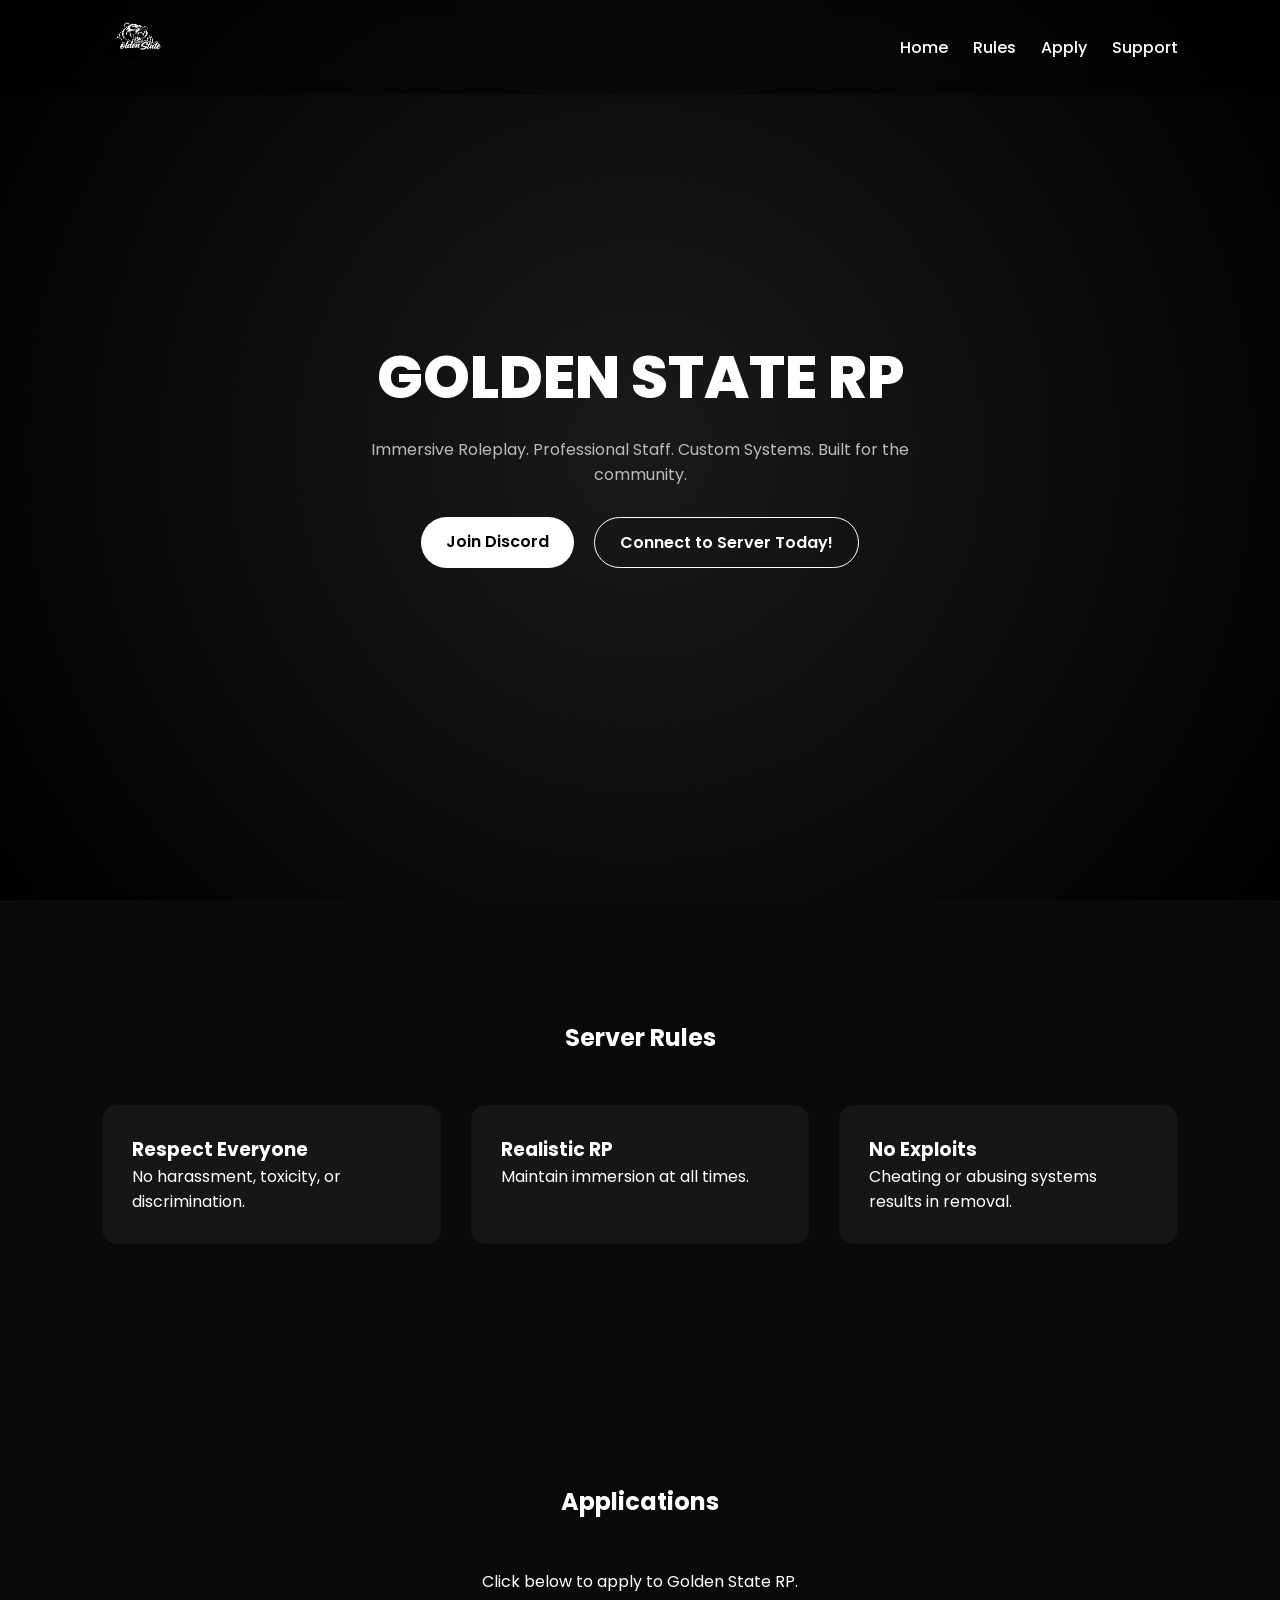
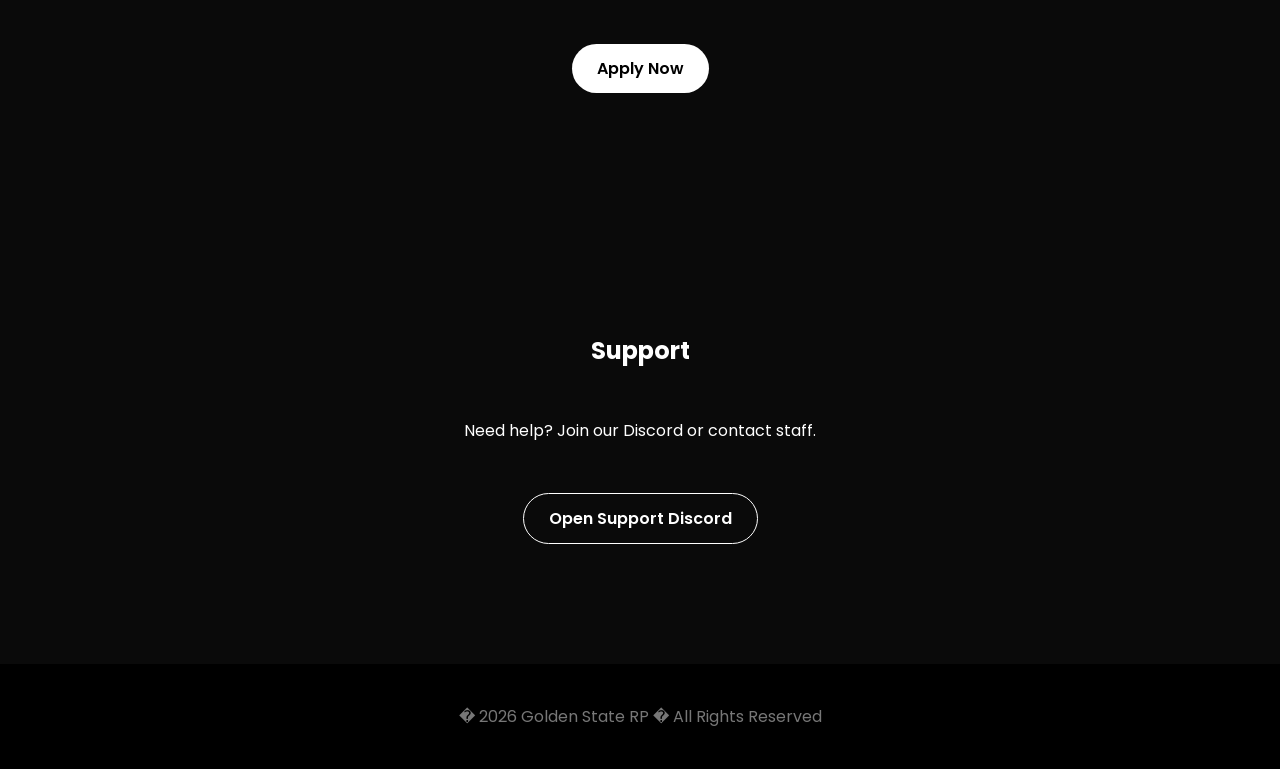
==== index.html @ a8dd855a "W W" ====
<!DOCTYPE html>
<html lang="en">
<head>
<meta charset="UTF-8" />
<meta name="viewport" content="width=device-width, initial-scale=1.0" />
<title>Golden State RP</title>

<link href="https://fonts.googleapis.com/css2?family=Poppins:wght@300;400;600;800&display=swap" rel="stylesheet">

<style>
*{
    margin:0;
    padding:0;
    box-sizing:border-box;
    font-family:'Poppins',sans-serif;
    scroll-behavior:smooth;
}

body{
    background:#0a0a0a;
    color:white;
    overflow-x:hidden;
}

/* NAVBAR */
nav{
    position:fixed;
    width:100%;
    padding:15px 8%;
    display:flex;
    justify-content:space-between;
    align-items:center;
    background:rgba(0,0,0,0.4);
    backdrop-filter:blur(10px);
    transition:0.3s;
    z-index:1000;
}

nav.scrolled{
    background:black;
}

nav img{
    height:65px; /* BIGGER LOGO */
}

nav ul{
    list-style:none;
    display:flex;
    gap:25px;
}

nav ul li{
    cursor:pointer;
    font-weight:500;
    transition:0.3s;
}

nav ul li:hover{
    color:#aaa;
}

/* HERO */
.hero{
    height:100vh;
    display:flex;
    flex-direction:column;
    justify-content:center;
    align-items:center;
    text-align:center;
    padding:0 20px;
    background:radial-gradient(circle at center, #1a1a1a, #000);
}

.hero h1{
    font-size:60px;
    font-weight:800;
}

.hero p{
    margin-top:15px;
    color:#bbb;
    max-width:600px;
}

/* BUTTONS */
.buttons{
    margin-top:30px;
    display:flex;
    gap:20px;
    flex-wrap:wrap;
    justify-content:center;
}

.btn{
    padding:12px 25px;
    border-radius:30px;
    border:none;
    cursor:pointer;
    font-weight:600;
    transition:0.3s;
    text-decoration:none;
    display:inline-block;
}

.btn-primary{
    background:white;
    color:black;
}

.btn-primary:hover{
    transform:scale(1.05);
}

.btn-outline{
    background:transparent;
    border:1px solid white;
    color:white;
}

.btn-outline:hover{
    background:white;
    color:black;
}

/* SECTIONS */
section{
    padding:120px 8%;
}

.cards{
    display:grid;
    grid-template-columns:repeat(auto-fit,minmax(250px,1fr));
    gap:30px;
}

.card{
    background:rgba(255,255,255,0.05);
    padding:30px;
    border-radius:15px;
    backdrop-filter:blur(10px);
}

/* FOOTER */
footer{
    text-align:center;
    padding:40px;
    background:black;
    color:#777;
}
</style>
</head>

<body>

<nav id="navbar">
    <img src="logo.png" alt="GSRP Logo">
    <ul>
        <li onclick="scrollToSection('home')">Home</li>
        <li onclick="scrollToSection('about')">Rules</li>
        <li onclick="scrollToSection('apply')">Apply</li>
        <li onclick="scrollToSection('support')">Support</li>
    </ul>
</nav>

<!-- HERO -->
<div class="hero" id="home">
    <h1>GOLDEN STATE RP</h1>
    <p>Immersive Roleplay. Professional Staff. Custom Systems. Built for the community.</p>

    <div class="buttons">
        <!-- DISCORD LINK -->
        <a href="YOUR_DISCORD_INVITE_LINK_HERE" target="_blank" class="btn btn-primary">Join Discord</a>

        <!-- CFX RECONNECT -->
        <a href="cfx.re/join/amjadk" class="btn btn-outline">Connect to Server Today!</a>
    </div>
</div>

<!-- RULES SECTION -->
<section id="about">
    <h2 style="text-align:center; margin-bottom:50px;">Server Rules</h2>
    <div class="cards">
        <div class="card">
            <h3>Respect Everyone</h3>
            <p>No harassment, toxicity, or discrimination.</p>
        </div>
        <div class="card">
            <h3>Realistic RP</h3>
            <p>Maintain immersion at all times.</p>
        </div>
        <div class="card">
            <h3>No Exploits</h3>
            <p>Cheating or abusing systems results in removal.</p>
        </div>
    </div>
</section>

<!-- APPLY SECTION -->
<section id="apply">
    <h2 style="text-align:center; margin-bottom:50px;">Applications</h2>
    <div style="text-align:center;">
        <p>Click below to apply to Golden State RP.</p>
        <br><br>
        <a href="#" class="btn btn-primary">Apply Now</a>
    </div>
</section>

<!-- SUPPORT SECTION -->
<section id="support">
    <h2 style="text-align:center; margin-bottom:50px;">Support</h2>
    <div style="text-align:center;">
        <p>Need help? Join our Discord or contact staff.</p>
        <br><br>
        <a href="https://discord.gg/BgAZy6nE" target="_blank" class="btn btn-outline">Open Support Discord</a>
    </div>
</section>

<footer>
    � 2026 Golden State RP � All Rights Reserved
</footer>

<script>
function scrollToSection(id){
    document.getElementById(id).scrollIntoView({behavior:'smooth'});
}

window.addEventListener("scroll", function(){
    document.getElementById("navbar").classList.toggle("scrolled", window.scrollY > 50);
});
</script>

</body>
</html>
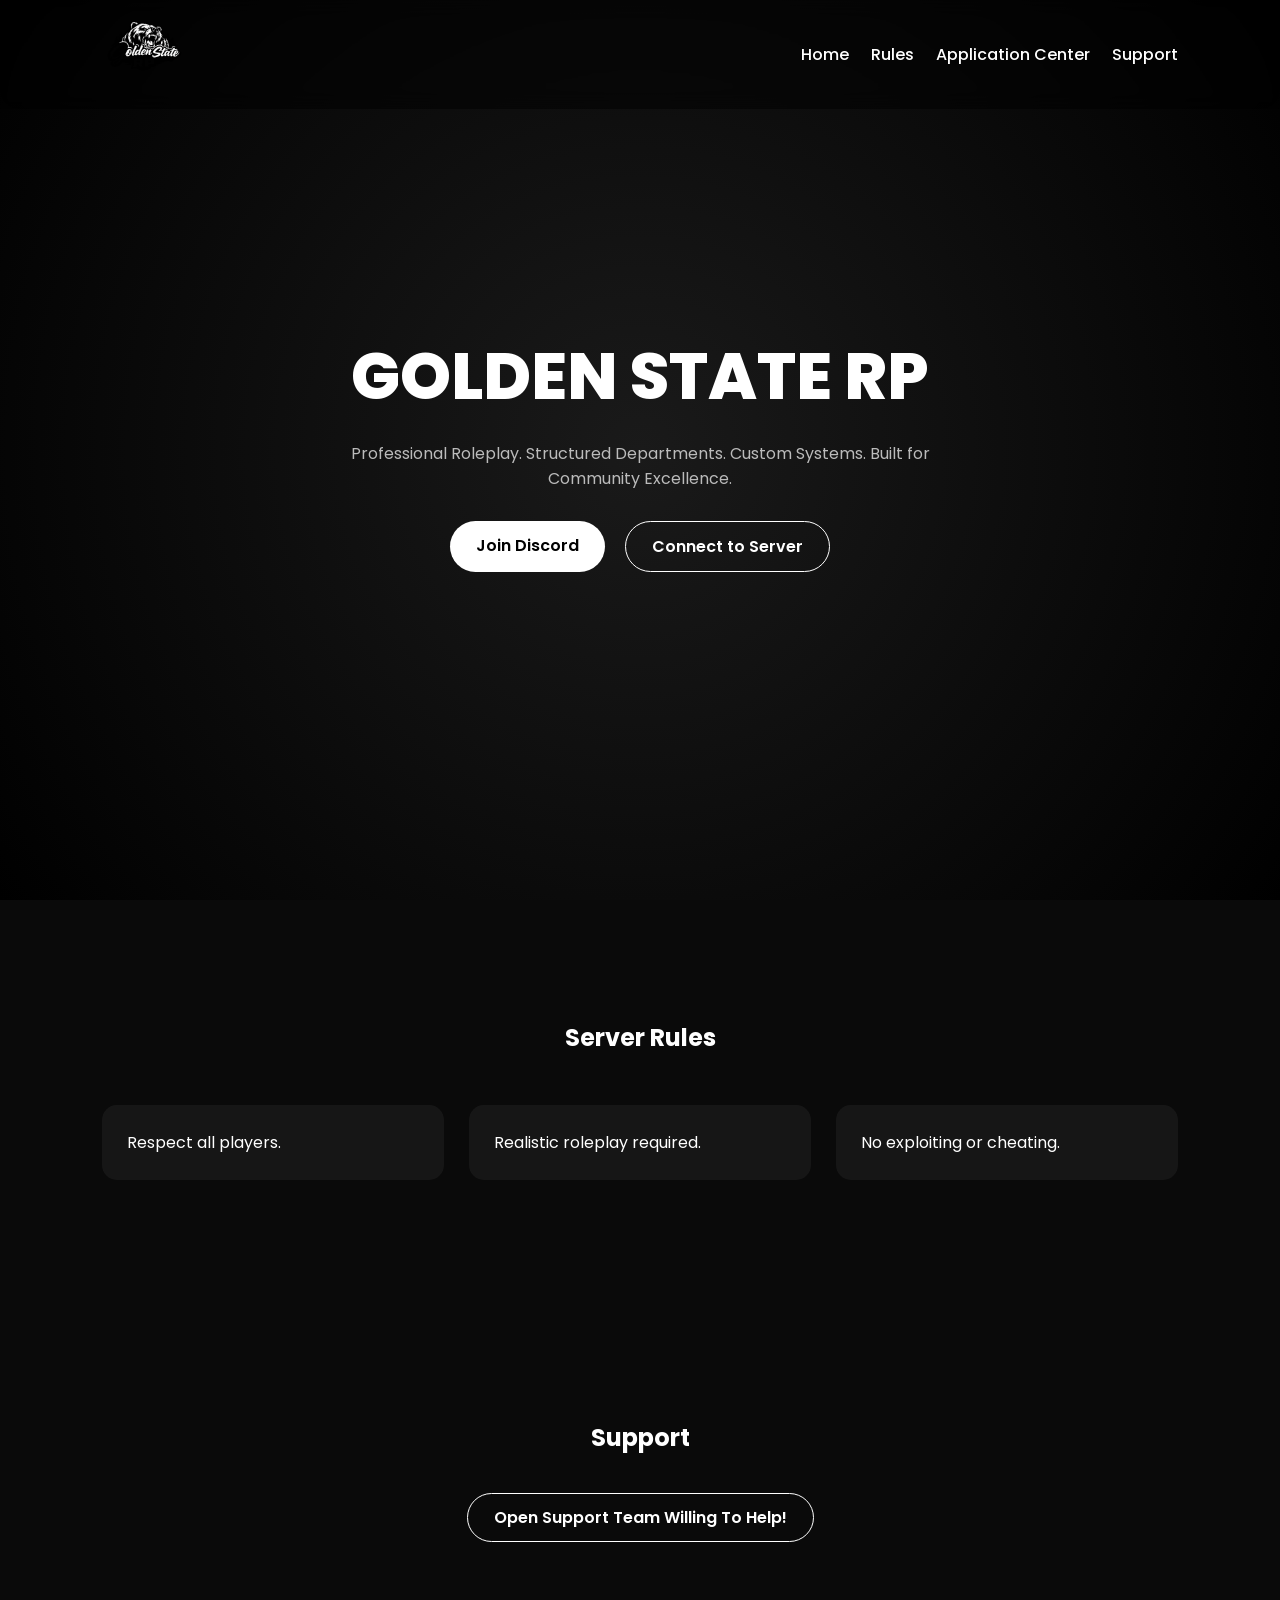
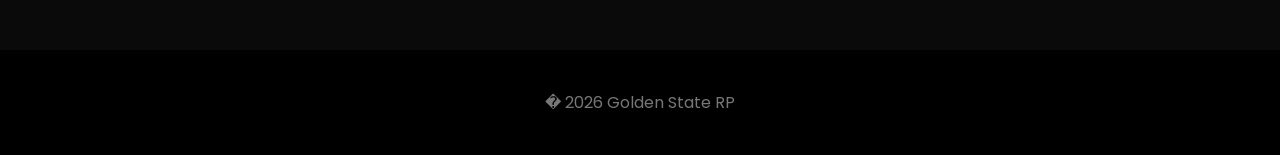
==== commit 8fc1d822: "new new" ====
--- a/index.html
+++ b/index.html
@@ -19,41 +19,38 @@
 body{
     background:#0a0a0a;
     color:white;
-    overflow-x:hidden;
-}
-
-/* NAVBAR */
+}
+
+/* NAV */
 nav{
     position:fixed;
     width:100%;
-    padding:15px 8%;
+    padding:12px 8%;
     display:flex;
     justify-content:space-between;
     align-items:center;
-    background:rgba(0,0,0,0.4);
+    background:rgba(0,0,0,0.5);
     backdrop-filter:blur(10px);
-    transition:0.3s;
     z-index:1000;
 }
 
-nav.scrolled{
-    background:black;
-}
+nav.scrolled{ background:black; }
 
 nav img{
-    height:65px; /* BIGGER LOGO */
+    height:85px; /* BIGGER LOGO */
 }
 
 nav ul{
     list-style:none;
     display:flex;
-    gap:25px;
+    gap:22px;
+    align-items:center;
 }
 
 nav ul li{
     cursor:pointer;
+    transition:0.3s;
     font-weight:500;
-    transition:0.3s;
 }
 
 nav ul li:hover{
@@ -73,14 +70,14 @@
 }
 
 .hero h1{
-    font-size:60px;
+    font-size:65px;
     font-weight:800;
 }
 
 .hero p{
     margin-top:15px;
     color:#bbb;
-    max-width:600px;
+    max-width:650px;
 }
 
 /* BUTTONS */
@@ -93,14 +90,13 @@
 }
 
 .btn{
-    padding:12px 25px;
+    padding:12px 26px;
     border-radius:30px;
     border:none;
     cursor:pointer;
     font-weight:600;
+    text-decoration:none;
     transition:0.3s;
-    text-decoration:none;
-    display:inline-block;
 }
 
 .btn-primary{
@@ -109,13 +105,13 @@
 }
 
 .btn-primary:hover{
-    transform:scale(1.05);
+    transform:scale(1.07);
 }
 
 .btn-outline{
-    background:transparent;
     border:1px solid white;
     color:white;
+    background:transparent;
 }
 
 .btn-outline:hover{
@@ -131,14 +127,13 @@
 .cards{
     display:grid;
     grid-template-columns:repeat(auto-fit,minmax(250px,1fr));
-    gap:30px;
+    gap:25px;
 }
 
 .card{
     background:rgba(255,255,255,0.05);
-    padding:30px;
+    padding:25px;
     border-radius:15px;
-    backdrop-filter:blur(10px);
 }
 
 /* FOOTER */
@@ -153,12 +148,13 @@
 
 <body>
 
-<nav id="navbar">
+<nav>
     <img src="logo.png" alt="GSRP Logo">
+
     <ul>
         <li onclick="scrollToSection('home')">Home</li>
         <li onclick="scrollToSection('about')">Rules</li>
-        <li onclick="scrollToSection('apply')">Apply</li>
+        <li onclick="openApplications()">Application Center</li>
         <li onclick="scrollToSection('support')">Support</li>
     </ul>
 </nav>
@@ -166,58 +162,43 @@
 <!-- HERO -->
 <div class="hero" id="home">
     <h1>GOLDEN STATE RP</h1>
-    <p>Immersive Roleplay. Professional Staff. Custom Systems. Built for the community.</p>
+    <p>Professional Roleplay. Structured Departments. Custom Systems. Built for Community Excellence.</p>
 
     <div class="buttons">
-        <!-- DISCORD LINK -->
-        <a href="YOUR_DISCORD_INVITE_LINK_HERE" target="_blank" class="btn btn-primary">Join Discord</a>
-
-        <!-- CFX RECONNECT -->
-        <a href="cfx.re/join/amjadk" class="btn btn-outline">Connect to Server Today!</a>
+        <!-- WORKING DISCORD BUTTON -->
+        <a href="https://discord.gg/6V2xbWDs" target="_blank" class="btn btn-primary">
+            Join Discord
+        </a>
+
+        <!-- CFX LINK -->
+        <a href="https://cfx.re/join/amjadk" target="_blank" class="btn btn-outline">
+            Connect to Server
+        </a>
     </div>
 </div>
 
-<!-- RULES SECTION -->
+<!-- RULES -->
 <section id="about">
     <h2 style="text-align:center; margin-bottom:50px;">Server Rules</h2>
     <div class="cards">
-        <div class="card">
-            <h3>Respect Everyone</h3>
-            <p>No harassment, toxicity, or discrimination.</p>
-        </div>
-        <div class="card">
-            <h3>Realistic RP</h3>
-            <p>Maintain immersion at all times.</p>
-        </div>
-        <div class="card">
-            <h3>No Exploits</h3>
-            <p>Cheating or abusing systems results in removal.</p>
-        </div>
+        <div class="card">Respect all players.</div>
+        <div class="card">Realistic roleplay required.</div>
+        <div class="card">No exploiting or cheating.</div>
     </div>
 </section>
 
-<!-- APPLY SECTION -->
-<section id="apply">
-    <h2 style="text-align:center; margin-bottom:50px;">Applications</h2>
-    <div style="text-align:center;">
-        <p>Click below to apply to Golden State RP.</p>
-        <br><br>
-        <a href="#" class="btn btn-primary">Apply Now</a>
-    </div>
-</section>
-
-<!-- SUPPORT SECTION -->
+<!-- SUPPORT -->
 <section id="support">
     <h2 style="text-align:center; margin-bottom:50px;">Support</h2>
     <div style="text-align:center;">
-        <p>Need help? Join our Discord or contact staff.</p>
-        <br><br>
-        <a href="https://discord.gg/BgAZy6nE" target="_blank" class="btn btn-outline">Open Support Discord</a>
+        <a href="https://discord.gg/6V2xbWDs" target="_blank" class="btn btn-outline">
+            Open Support Team Willing To Help!
+        </a>
     </div>
 </section>
 
 <footer>
-    � 2026 Golden State RP � All Rights Reserved
+    � 2026 Golden State RP
 </footer>
 
 <script>
@@ -225,8 +206,12 @@
     document.getElementById(id).scrollIntoView({behavior:'smooth'});
 }
 
+function openApplications(){
+    window.open("applications.html", "_blank");
+}
+
 window.addEventListener("scroll", function(){
-    document.getElementById("navbar").classList.toggle("scrolled", window.scrollY > 50);
+    document.querySelector("nav").classList.toggle("scrolled", window.scrollY > 50);
 });
 </script>
 
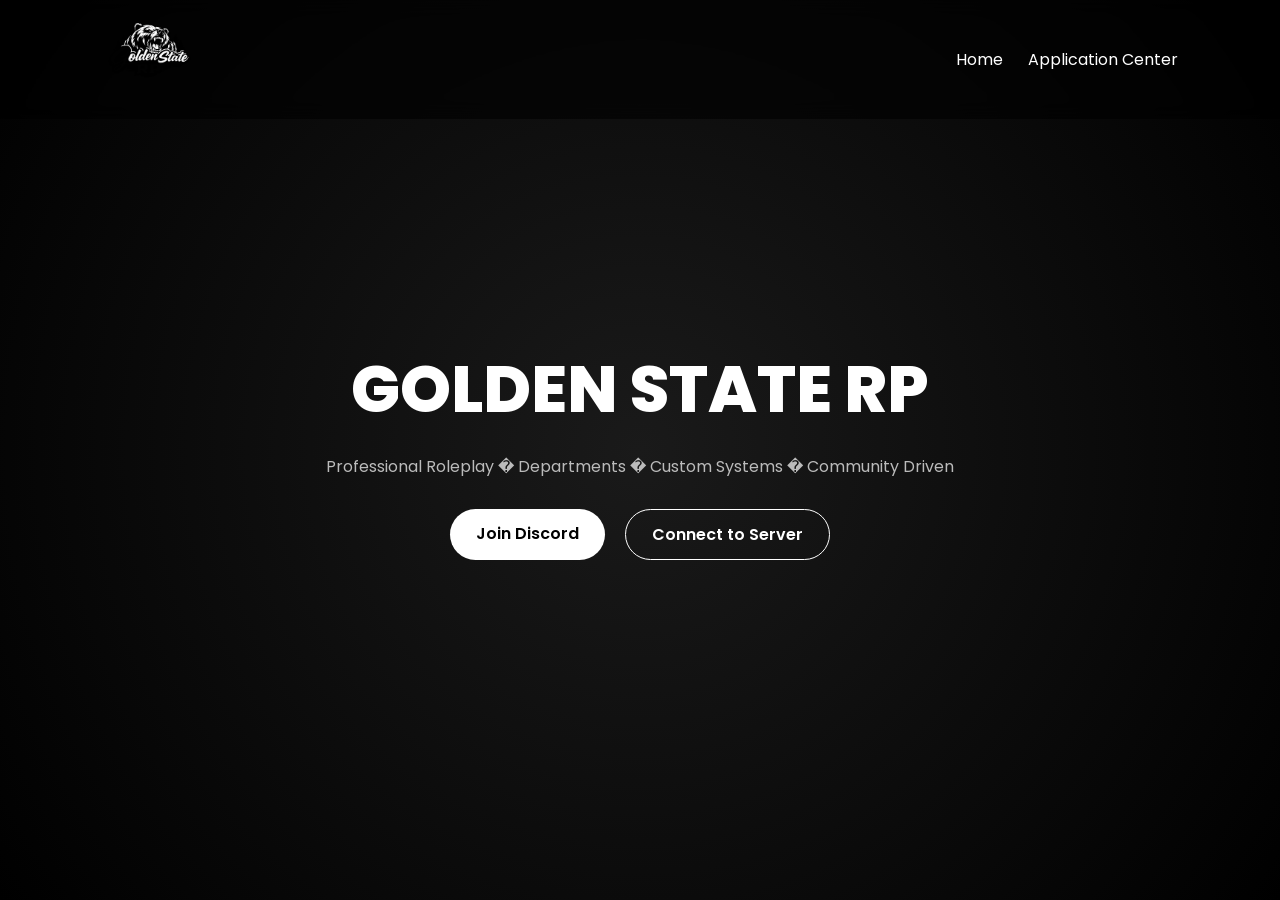
==== commit 3842f6d4: "s s" ====
--- a/index.html
+++ b/index.html
@@ -29,28 +29,24 @@
     display:flex;
     justify-content:space-between;
     align-items:center;
-    background:rgba(0,0,0,0.5);
+    background:rgba(0,0,0,0.6);
     backdrop-filter:blur(10px);
     z-index:1000;
 }
 
-nav.scrolled{ background:black; }
-
 nav img{
-    height:85px; /* BIGGER LOGO */
+    height:95px; /* BIGGER LOGO */
 }
 
 nav ul{
     list-style:none;
     display:flex;
-    gap:22px;
-    align-items:center;
+    gap:25px;
 }
 
 nav ul li{
     cursor:pointer;
     transition:0.3s;
-    font-weight:500;
 }
 
 nav ul li:hover{
@@ -66,7 +62,7 @@
     align-items:center;
     text-align:center;
     padding:0 20px;
-    background:radial-gradient(circle at center, #1a1a1a, #000);
+    background:radial-gradient(circle at center,#1a1a1a,#000);
 }
 
 .hero h1{
@@ -92,10 +88,8 @@
 .btn{
     padding:12px 26px;
     border-radius:30px;
-    border:none;
-    cursor:pointer;
+    text-decoration:none;
     font-weight:600;
-    text-decoration:none;
     transition:0.3s;
 }
 
@@ -111,37 +105,11 @@
 .btn-outline{
     border:1px solid white;
     color:white;
-    background:transparent;
 }
 
 .btn-outline:hover{
     background:white;
     color:black;
-}
-
-/* SECTIONS */
-section{
-    padding:120px 8%;
-}
-
-.cards{
-    display:grid;
-    grid-template-columns:repeat(auto-fit,minmax(250px,1fr));
-    gap:25px;
-}
-
-.card{
-    background:rgba(255,255,255,0.05);
-    padding:25px;
-    border-radius:15px;
-}
-
-/* FOOTER */
-footer{
-    text-align:center;
-    padding:40px;
-    background:black;
-    color:#777;
 }
 </style>
 </head>
@@ -149,71 +117,29 @@
 <body>
 
 <nav>
-    <img src="logo.png" alt="GSRP Logo">
-
+    <img src="logo.png" alt="Logo">
     <ul>
-        <li onclick="scrollToSection('home')">Home</li>
-        <li onclick="scrollToSection('about')">Rules</li>
-        <li onclick="openApplications()">Application Center</li>
-        <li onclick="scrollToSection('support')">Support</li>
+        <li onclick="location.href='index.html'">Home</li>
+        <li onclick="location.href='applications.html'">Application Center</li>
     </ul>
 </nav>
 
-<!-- HERO -->
-<div class="hero" id="home">
+<div class="hero">
     <h1>GOLDEN STATE RP</h1>
-    <p>Professional Roleplay. Structured Departments. Custom Systems. Built for Community Excellence.</p>
+    <p>Professional Roleplay � Departments � Custom Systems � Community Driven</p>
 
     <div class="buttons">
-        <!-- WORKING DISCORD BUTTON -->
-        <a href="https://discord.gg/6V2xbWDs" target="_blank" class="btn btn-primary">
+        <!-- DISCORD LINK -->
+        <a href="YOUR_DISCORD_INVITE_LINK" target="_blank" class="btn btn-primary">
             Join Discord
         </a>
 
         <!-- CFX LINK -->
-        <a href="https://cfx.re/join/amjadk" target="_blank" class="btn btn-outline">
+        <a href="https://cfx.re/join/YOUR_CODE" target="_blank" class="btn btn-outline">
             Connect to Server
         </a>
     </div>
 </div>
 
-<!-- RULES -->
-<section id="about">
-    <h2 style="text-align:center; margin-bottom:50px;">Server Rules</h2>
-    <div class="cards">
-        <div class="card">Respect all players.</div>
-        <div class="card">Realistic roleplay required.</div>
-        <div class="card">No exploiting or cheating.</div>
-    </div>
-</section>
-
-<!-- SUPPORT -->
-<section id="support">
-    <h2 style="text-align:center; margin-bottom:50px;">Support</h2>
-    <div style="text-align:center;">
-        <a href="https://discord.gg/6V2xbWDs" target="_blank" class="btn btn-outline">
-            Open Support Team Willing To Help!
-        </a>
-    </div>
-</section>
-
-<footer>
-    � 2026 Golden State RP
-</footer>
-
-<script>
-function scrollToSection(id){
-    document.getElementById(id).scrollIntoView({behavior:'smooth'});
-}
-
-function openApplications(){
-    window.open("applications.html", "_blank");
-}
-
-window.addEventListener("scroll", function(){
-    document.querySelector("nav").classList.toggle("scrolled", window.scrollY > 50);
-});
-</script>
-
 </body>
 </html>
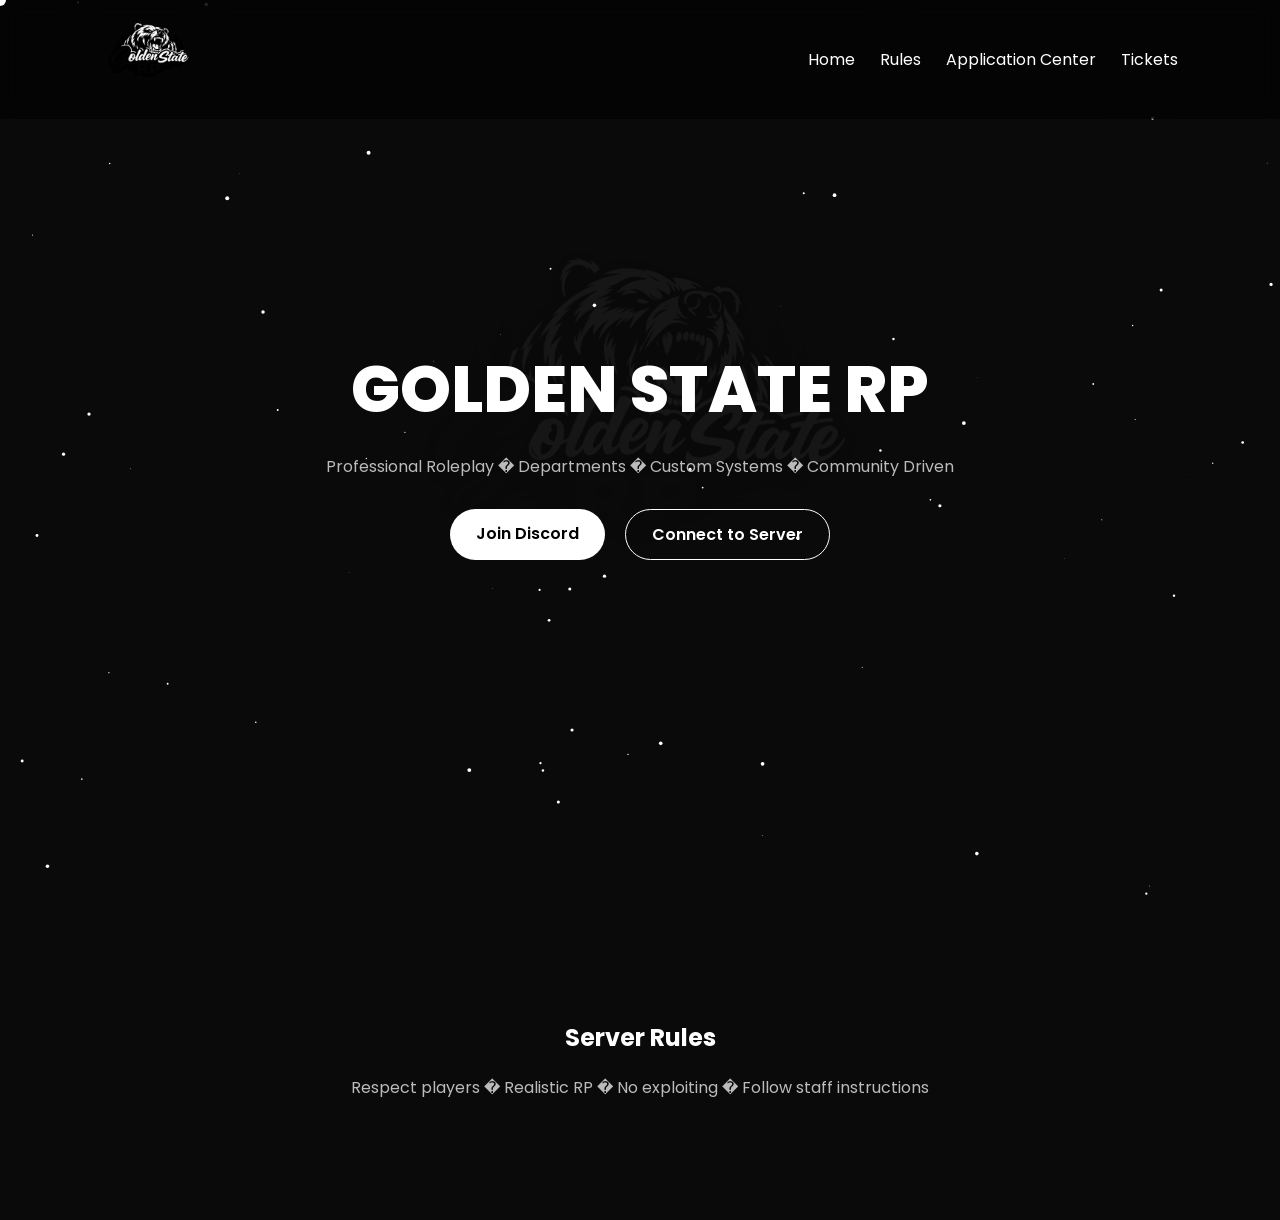
==== commit d5f3c7f1: "s s" ====
--- a/index.html
+++ b/index.html
@@ -19,9 +19,11 @@
 body{
     background:#0a0a0a;
     color:white;
-}
-
-/* NAV */
+    overflow-x:hidden;
+    cursor:none;
+}
+
+/* NAVBAR */
 nav{
     position:fixed;
     width:100%;
@@ -35,7 +37,7 @@
 }
 
 nav img{
-    height:95px; /* BIGGER LOGO */
+    height:95px;
 }
 
 nav ul{
@@ -62,7 +64,6 @@
     align-items:center;
     text-align:center;
     padding:0 20px;
-    background:radial-gradient(circle at center,#1a1a1a,#000);
 }
 
 .hero h1{
@@ -76,7 +77,6 @@
     max-width:650px;
 }
 
-/* BUTTONS */
 .buttons{
     margin-top:30px;
     display:flex;
@@ -111,35 +111,161 @@
     background:white;
     color:black;
 }
+
+/* SECTIONS */
+section{
+    padding:120px 8%;
+}
+
+.center{
+    text-align:center;
+}
+
+/* FLOATING LOGO */
+#bg-logo{
+    position:fixed;
+    top:50%;
+    left:50%;
+    transform:translate(-50%,-50%);
+    width:500px;
+    opacity:0.05;
+    z-index:-1;
+    animation:floatLogo 8s ease-in-out infinite;
+}
+
+@keyframes floatLogo{
+    0%{transform:translate(-50%,-50%) translateY(0);}
+    50%{transform:translate(-50%,-50%) translateY(-20px);}
+    100%{transform:translate(-50%,-50%) translateY(0);}
+}
+
+/* PARTICLES */
+canvas{
+    position:fixed;
+    top:0;
+    left:0;
+    z-index:-2;
+}
+
+/* CUSTOM CURSOR */
+#cursor{
+    position:fixed;
+    width:12px;
+    height:12px;
+    background:white;
+    border-radius:50%;
+    pointer-events:none;
+    transform:translate(-50%,-50%);
+    z-index:9999;
+}
 </style>
 </head>
 
 <body>
 
+<!-- Background Elements -->
+<img src="logo.png" id="bg-logo">
+<div id="cursor"></div>
+<canvas id="particles"></canvas>
+
+<!-- NAV -->
 <nav>
-    <img src="logo.png" alt="Logo">
+    <img src="logo.png">
     <ul>
-        <li onclick="location.href='index.html'">Home</li>
+        <li onclick="scrollToSection('home')">Home</li>
+        <li onclick="scrollToSection('rules')">Rules</li>
         <li onclick="location.href='applications.html'">Application Center</li>
+        <li onclick="location.href='tickets.html'">Tickets</li>
     </ul>
 </nav>
 
-<div class="hero">
+<!-- HERO -->
+<div class="hero" id="home">
     <h1>GOLDEN STATE RP</h1>
     <p>Professional Roleplay � Departments � Custom Systems � Community Driven</p>
 
     <div class="buttons">
-        <!-- DISCORD LINK -->
-        <a href="YOUR_DISCORD_INVITE_LINK" target="_blank" class="btn btn-primary">
-            Join Discord
-        </a>
-
-        <!-- CFX LINK -->
-        <a href="https://cfx.re/join/YOUR_CODE" target="_blank" class="btn btn-outline">
-            Connect to Server
-        </a>
+        <a href="YOUR_DISCORD_INVITE" target="_blank" class="btn btn-primary">Join Discord</a>
+        <a href="https://cfx.re/join/YOUR_CODE" target="_blank" class="btn btn-outline">Connect to Server</a>
     </div>
 </div>
 
+<!-- RULES -->
+<section id="rules" class="center">
+    <h2>Server Rules</h2>
+    <p style="color:#bbb;margin-top:20px;">
+        Respect players � Realistic RP � No exploiting � Follow staff instructions
+    </p>
+</section>
+
+<script>
+
+/* CUSTOM CURSOR */
+const cursor = document.getElementById("cursor");
+document.addEventListener("mousemove", e=>{
+    cursor.style.left = e.clientX+"px";
+    cursor.style.top = e.clientY+"px";
+});
+
+/* PARTICLES */
+const canvas = document.getElementById("particles");
+const ctx = canvas.getContext("2d");
+
+canvas.width = window.innerWidth;
+canvas.height = window.innerHeight;
+
+let particles = [];
+
+class Particle{
+    constructor(){
+        this.x = Math.random()*canvas.width;
+        this.y = Math.random()*canvas.height;
+        this.size = Math.random()*2;
+        this.speedX = (Math.random()-0.5)*0.5;
+        this.speedY = (Math.random()-0.5)*0.5;
+    }
+    update(){
+        this.x+=this.speedX;
+        this.y+=this.speedY;
+        if(this.x<0||this.x>canvas.width) this.speedX*=-1;
+        if(this.y<0||this.y>canvas.height) this.speedY*=-1;
+    }
+    draw(){
+        ctx.fillStyle="white";
+        ctx.beginPath();
+        ctx.arc(this.x,this.y,this.size,0,Math.PI*2);
+        ctx.fill();
+    }
+}
+
+function init(){
+    for(let i=0;i<80;i++){
+        particles.push(new Particle());
+    }
+}
+
+function animate(){
+    ctx.clearRect(0,0,canvas.width,canvas.height);
+    particles.forEach(p=>{
+        p.update();
+        p.draw();
+    });
+    requestAnimationFrame(animate);
+}
+
+init();
+animate();
+
+window.addEventListener("resize",()=>{
+    canvas.width=window.innerWidth;
+    canvas.height=window.innerHeight;
+});
+
+/* SMOOTH SCROLL */
+function scrollToSection(id){
+    document.getElementById(id).scrollIntoView({behavior:"smooth"});
+}
+</script>
+
 </body>
 </html>
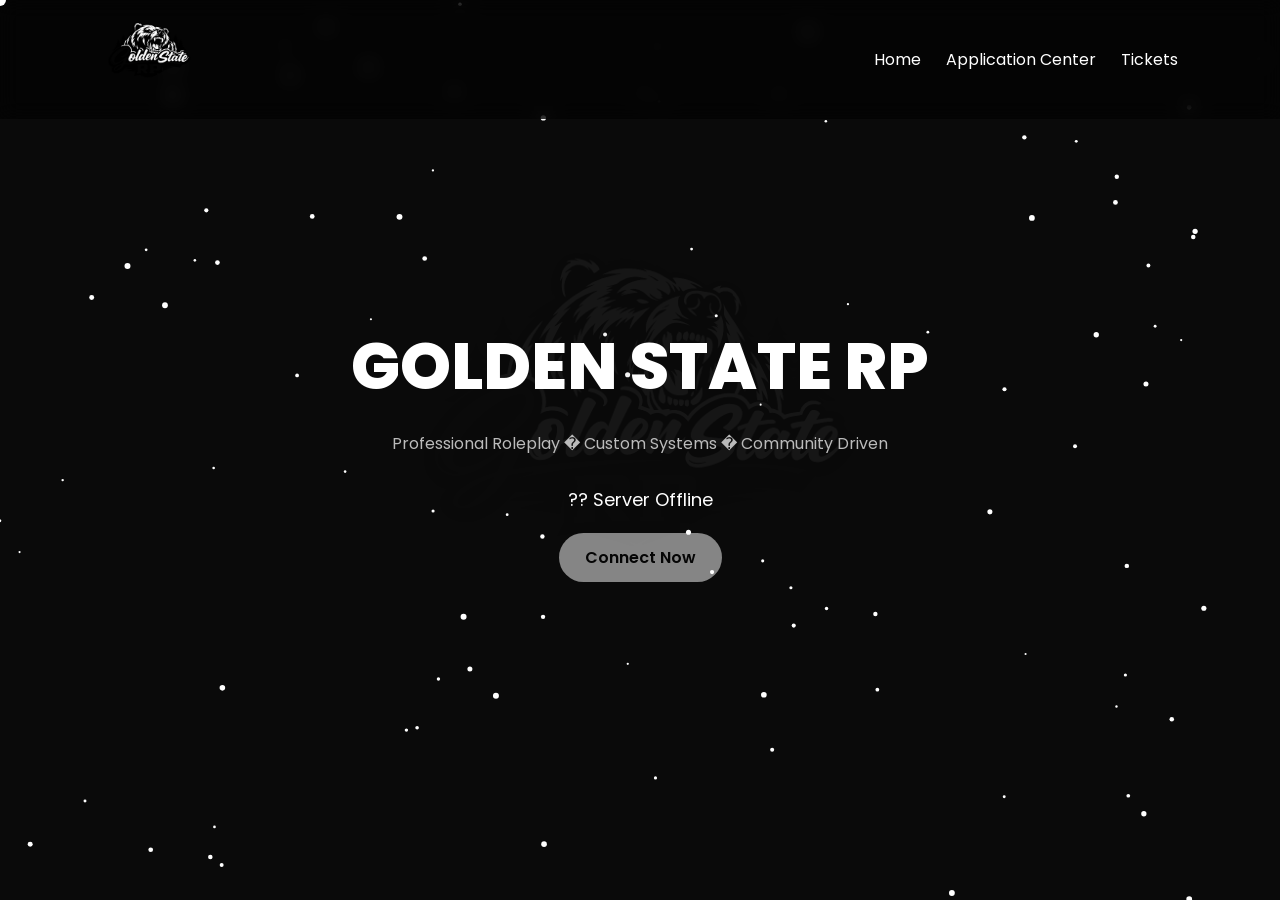
==== commit 7dd3a9c8: "s s" ====
--- a/index.html
+++ b/index.html
@@ -1,8 +1,8 @@
 <!DOCTYPE html>
 <html lang="en">
 <head>
-<meta charset="UTF-8" />
-<meta name="viewport" content="width=device-width, initial-scale=1.0" />
+<meta charset="UTF-8">
+<meta name="viewport" content="width=device-width, initial-scale=1.0">
 <title>Golden State RP</title>
 
 <link href="https://fonts.googleapis.com/css2?family=Poppins:wght@300;400;600;800&display=swap" rel="stylesheet">
@@ -13,7 +13,6 @@
     padding:0;
     box-sizing:border-box;
     font-family:'Poppins',sans-serif;
-    scroll-behavior:smooth;
 }
 
 body{
@@ -23,7 +22,7 @@
     cursor:none;
 }
 
-/* NAVBAR */
+/* NAV */
 nav{
     position:fixed;
     width:100%;
@@ -48,11 +47,6 @@
 
 nav ul li{
     cursor:pointer;
-    transition:0.3s;
-}
-
-nav ul li:hover{
-    color:#aaa;
 }
 
 /* HERO */
@@ -74,23 +68,17 @@
 .hero p{
     margin-top:15px;
     color:#bbb;
-    max-width:650px;
-}
-
-.buttons{
-    margin-top:30px;
-    display:flex;
-    gap:20px;
-    flex-wrap:wrap;
-    justify-content:center;
-}
-
+}
+
+/* BUTTONS */
 .btn{
     padding:12px 26px;
     border-radius:30px;
     text-decoration:none;
     font-weight:600;
     transition:0.3s;
+    display:inline-block;
+    margin-top:20px;
 }
 
 .btn-primary{
@@ -100,25 +88,6 @@
 
 .btn-primary:hover{
     transform:scale(1.07);
-}
-
-.btn-outline{
-    border:1px solid white;
-    color:white;
-}
-
-.btn-outline:hover{
-    background:white;
-    color:black;
-}
-
-/* SECTIONS */
-section{
-    padding:120px 8%;
-}
-
-.center{
-    text-align:center;
 }
 
 /* FLOATING LOGO */
@@ -147,7 +116,7 @@
     z-index:-2;
 }
 
-/* CUSTOM CURSOR */
+/* CURSOR */
 #cursor{
     position:fixed;
     width:12px;
@@ -163,45 +132,44 @@
 
 <body>
 
-<!-- Background Elements -->
 <img src="logo.png" id="bg-logo">
 <div id="cursor"></div>
 <canvas id="particles"></canvas>
 
-<!-- NAV -->
 <nav>
     <img src="logo.png">
     <ul>
-        <li onclick="scrollToSection('home')">Home</li>
-        <li onclick="scrollToSection('rules')">Rules</li>
+        <li onclick="location.href='index.html'">Home</li>
         <li onclick="location.href='applications.html'">Application Center</li>
         <li onclick="location.href='tickets.html'">Tickets</li>
     </ul>
 </nav>
 
-<!-- HERO -->
-<div class="hero" id="home">
+<div class="hero">
     <h1>GOLDEN STATE RP</h1>
-    <p>Professional Roleplay � Departments � Custom Systems � Community Driven</p>
-
-    <div class="buttons">
-        <a href="YOUR_DISCORD_INVITE" target="_blank" class="btn btn-primary">Join Discord</a>
-        <a href="https://cfx.re/join/YOUR_CODE" target="_blank" class="btn btn-outline">Connect to Server</a>
+    <p>Professional Roleplay � Custom Systems � Community Driven</p>
+
+    <!-- SERVER STATUS -->
+    <div id="serverStatus" style="margin-top:30px;font-size:18px;">
+        Checking server...
     </div>
+
+    <!-- CONNECT BUTTON -->
+    <a id="connectBtn"
+       href="https://cfx.re/join/YOUR_CFX_CODE"
+       target="_blank"
+       class="btn btn-primary"
+       style="pointer-events:none;opacity:0.5;">
+       Connect Now
+    </a>
+
 </div>
-
-<!-- RULES -->
-<section id="rules" class="center">
-    <h2>Server Rules</h2>
-    <p style="color:#bbb;margin-top:20px;">
-        Respect players � Realistic RP � No exploiting � Follow staff instructions
-    </p>
-</section>
 
 <script>
 
 /* CUSTOM CURSOR */
 const cursor = document.getElementById("cursor");
+
 document.addEventListener("mousemove", e=>{
     cursor.style.left = e.clientX+"px";
     cursor.style.top = e.clientY+"px";
@@ -211,18 +179,23 @@
 const canvas = document.getElementById("particles");
 const ctx = canvas.getContext("2d");
 
-canvas.width = window.innerWidth;
-canvas.height = window.innerHeight;
-
-let particles = [];
+function resizeCanvas(){
+    canvas.width = window.innerWidth;
+    canvas.height = window.innerHeight;
+}
+
+resizeCanvas();
+window.addEventListener("resize", resizeCanvas);
+
+let particles=[];
 
 class Particle{
     constructor(){
-        this.x = Math.random()*canvas.width;
-        this.y = Math.random()*canvas.height;
-        this.size = Math.random()*2;
-        this.speedX = (Math.random()-0.5)*0.5;
-        this.speedY = (Math.random()-0.5)*0.5;
+        this.x=Math.random()*canvas.width;
+        this.y=Math.random()*canvas.height;
+        this.size=Math.random()*2+1;
+        this.speedX=(Math.random()-0.5);
+        this.speedY=(Math.random()-0.5);
     }
     update(){
         this.x+=this.speedX;
@@ -239,7 +212,7 @@
 }
 
 function init(){
-    for(let i=0;i<80;i++){
+    for(let i=0;i<100;i++){
         particles.push(new Particle());
     }
 }
@@ -256,15 +229,37 @@
 init();
 animate();
 
-window.addEventListener("resize",()=>{
-    canvas.width=window.innerWidth;
-    canvas.height=window.innerHeight;
-});
-
-/* SMOOTH SCROLL */
-function scrollToSection(id){
-    document.getElementById(id).scrollIntoView({behavior:"smooth"});
-}
+/* SERVER STATUS */
+const SERVER_IP = "23.27.211.19";
+const SERVER_PORT = "3086";
+
+const statusText = document.getElementById("serverStatus");
+const connectBtn = document.getElementById("connectBtn");
+
+async function checkServer(){
+    try{
+        const response = await fetch(`http://${SERVER_IP}:${SERVER_PORT}/dynamic.json`);
+        const data = await response.json();
+
+        const players = data.clients;
+        const max = data.sv_maxclients;
+
+        statusText.innerText = `?? Online � Players: ${players} / ${max}`;
+
+        connectBtn.style.pointerEvents="auto";
+        connectBtn.style.opacity="1";
+
+    } catch{
+        statusText.innerText = "?? Server Offline";
+
+        connectBtn.style.pointerEvents="none";
+        connectBtn.style.opacity="0.5";
+    }
+}
+
+checkServer();
+setInterval(checkServer,15000);
+
 </script>
 
 </body>
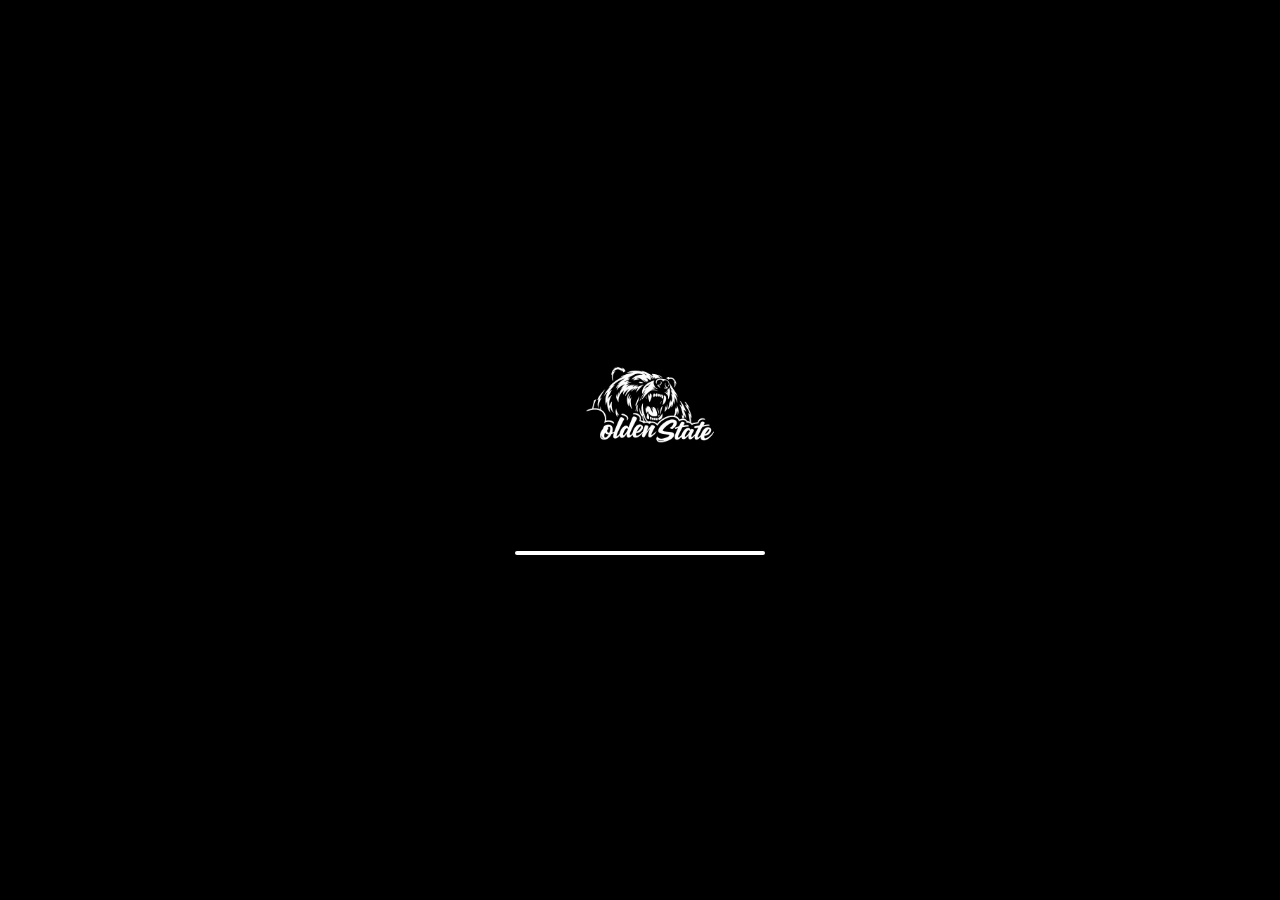
==== commit 2ddc35a7: "Update index.html s" ====
--- a/index.html
+++ b/index.html
@@ -18,102 +18,59 @@
 body{
     background:#0a0a0a;
     color:white;
-    overflow-x:hidden;
+    overflow:hidden;
     cursor:none;
 }
 
-/* NAV */
-nav{
+/* LOADING SCREEN */
+#loadingScreen{
     position:fixed;
     width:100%;
-    padding:12px 8%;
-    display:flex;
-    justify-content:space-between;
-    align-items:center;
-    background:rgba(0,0,0,0.6);
-    backdrop-filter:blur(10px);
-    z-index:1000;
-}
-
-nav img{
-    height:95px;
-}
-
-nav ul{
-    list-style:none;
-    display:flex;
-    gap:25px;
-}
-
-nav ul li{
-    cursor:pointer;
-}
-
-/* HERO */
-.hero{
-    height:100vh;
+    height:100%;
+    background:#000;
     display:flex;
     flex-direction:column;
     justify-content:center;
     align-items:center;
-    text-align:center;
-    padding:0 20px;
-}
-
-.hero h1{
-    font-size:65px;
-    font-weight:800;
-}
-
-.hero p{
-    margin-top:15px;
-    color:#bbb;
-}
-
-/* BUTTONS */
-.btn{
-    padding:12px 26px;
-    border-radius:30px;
-    text-decoration:none;
-    font-weight:600;
-    transition:0.3s;
-    display:inline-block;
-    margin-top:20px;
-}
-
-.btn-primary{
+    z-index:99999;
+    transition:opacity 0.8s ease;
+}
+
+#loadingLogo{
+    width:180px;
+    animation: pulse 2s infinite;
+}
+
+@keyframes pulse{
+    0%{transform:scale(1);}
+    50%{transform:scale(1.1);}
+    100%{transform:scale(1);}
+}
+
+#loadingBar{
+    width:250px;
+    height:4px;
+    background:#222;
+    margin-top:25px;
+    overflow:hidden;
+    border-radius:10px;
+}
+
+#loadingProgress{
+    width:0%;
+    height:100%;
     background:white;
-    color:black;
-}
-
-.btn-primary:hover{
-    transform:scale(1.07);
-}
-
-/* FLOATING LOGO */
-#bg-logo{
-    position:fixed;
-    top:50%;
-    left:50%;
-    transform:translate(-50%,-50%);
-    width:500px;
-    opacity:0.05;
-    z-index:-1;
-    animation:floatLogo 8s ease-in-out infinite;
-}
-
-@keyframes floatLogo{
-    0%{transform:translate(-50%,-50%) translateY(0);}
-    50%{transform:translate(-50%,-50%) translateY(-20px);}
-    100%{transform:translate(-50%,-50%) translateY(0);}
-}
-
-/* PARTICLES */
-canvas{
-    position:fixed;
-    top:0;
-    left:0;
-    z-index:-2;
+    animation: load 2.5s forwards;
+}
+
+@keyframes load{
+    to{width:100%;}
+}
+
+/* MAIN CONTENT */
+#mainContent{
+    opacity:0;
+    transition:opacity 1s ease;
 }
 
 /* CURSOR */
@@ -125,51 +82,88 @@
     border-radius:50%;
     pointer-events:none;
     transform:translate(-50%,-50%);
-    z-index:9999;
+    z-index:10000;
+}
+
+/* PARTICLES */
+canvas{
+    position:fixed;
+    top:0;
+    left:0;
+    z-index:-2;
+}
+
+/* SERVER STATUS */
+#serverStatus{
+    margin-top:25px;
+    font-size:18px;
+}
+
+.btn{
+    padding:12px 26px;
+    border-radius:30px;
+    text-decoration:none;
+    font-weight:600;
+    background:white;
+    color:black;
+    display:inline-block;
+    margin-top:20px;
+    transition:0.3s;
+}
+
+.btn:hover{
+    transform:scale(1.05);
 }
 </style>
 </head>
 
 <body>
 
-<img src="logo.png" id="bg-logo">
+<!-- LOADING SCREEN -->
+<div id="loadingScreen">
+    <img src="logo.png" id="loadingLogo">
+    <div id="loadingBar">
+        <div id="loadingProgress"></div>
+    </div>
+</div>
+
+<!-- MAIN SITE -->
+<div id="mainContent">
+
 <div id="cursor"></div>
 <canvas id="particles"></canvas>
 
-<nav>
-    <img src="logo.png">
-    <ul>
-        <li onclick="location.href='index.html'">Home</li>
-        <li onclick="location.href='applications.html'">Application Center</li>
-        <li onclick="location.href='tickets.html'">Tickets</li>
-    </ul>
-</nav>
-
-<div class="hero">
-    <h1>GOLDEN STATE RP</h1>
-    <p>Professional Roleplay � Custom Systems � Community Driven</p>
-
-    <!-- SERVER STATUS -->
-    <div id="serverStatus" style="margin-top:30px;font-size:18px;">
-        Checking server...
-    </div>
-
-    <!-- CONNECT BUTTON -->
+<div style="text-align:center;padding-top:120px;">
+    <h1 style="font-size:60px;">GOLDEN STATE RP</h1>
+
+    <div id="serverStatus">Checking Server...</div>
+
     <a id="connectBtn"
        href="https://cfx.re/join/YOUR_CFX_CODE"
        target="_blank"
-       class="btn btn-primary"
+       class="btn"
        style="pointer-events:none;opacity:0.5;">
        Connect Now
     </a>
-
 </div>
 
+</div>
+
 <script>
 
-/* CUSTOM CURSOR */
+/* LOADING SCREEN REMOVE */
+window.addEventListener("load",()=>{
+    setTimeout(()=>{
+        document.getElementById("loadingScreen").style.opacity="0";
+        document.getElementById("mainContent").style.opacity="1";
+        setTimeout(()=>{
+            document.getElementById("loadingScreen").style.display="none";
+        },800);
+    },2500);
+});
+
+/* CURSOR */
 const cursor = document.getElementById("cursor");
-
 document.addEventListener("mousemove", e=>{
     cursor.style.left = e.clientX+"px";
     cursor.style.top = e.clientY+"px";
@@ -179,81 +173,64 @@
 const canvas = document.getElementById("particles");
 const ctx = canvas.getContext("2d");
 
-function resizeCanvas(){
-    canvas.width = window.innerWidth;
-    canvas.height = window.innerHeight;
-}
-
-resizeCanvas();
-window.addEventListener("resize", resizeCanvas);
+function resize(){
+    canvas.width=window.innerWidth;
+    canvas.height=window.innerHeight;
+}
+resize();
+window.addEventListener("resize",resize);
 
 let particles=[];
-
-class Particle{
-    constructor(){
-        this.x=Math.random()*canvas.width;
-        this.y=Math.random()*canvas.height;
-        this.size=Math.random()*2+1;
-        this.speedX=(Math.random()-0.5);
-        this.speedY=(Math.random()-0.5);
-    }
-    update(){
-        this.x+=this.speedX;
-        this.y+=this.speedY;
-        if(this.x<0||this.x>canvas.width) this.speedX*=-1;
-        if(this.y<0||this.y>canvas.height) this.speedY*=-1;
-    }
-    draw(){
-        ctx.fillStyle="white";
-        ctx.beginPath();
-        ctx.arc(this.x,this.y,this.size,0,Math.PI*2);
-        ctx.fill();
-    }
-}
-
-function init(){
-    for(let i=0;i<100;i++){
-        particles.push(new Particle());
-    }
+for(let i=0;i<90;i++){
+    particles.push({
+        x:Math.random()*canvas.width,
+        y:Math.random()*canvas.height,
+        s:Math.random()*2+1,
+        vx:(Math.random()-0.5),
+        vy:(Math.random()-0.5)
+    });
 }
 
 function animate(){
     ctx.clearRect(0,0,canvas.width,canvas.height);
     particles.forEach(p=>{
-        p.update();
-        p.draw();
+        p.x+=p.vx;
+        p.y+=p.vy;
+
+        if(p.x<0||p.x>canvas.width) p.vx*=-1;
+        if(p.y<0||p.y>canvas.height) p.vy*=-1;
+
+        ctx.fillStyle="white";
+        ctx.beginPath();
+        ctx.arc(p.x,p.y,p.s,0,Math.PI*2);
+        ctx.fill();
     });
     requestAnimationFrame(animate);
 }
-
-init();
 animate();
 
-/* SERVER STATUS */
-const SERVER_IP = "23.27.211.19";
-const SERVER_PORT = "3086";
-
-const statusText = document.getElementById("serverStatus");
-const connectBtn = document.getElementById("connectBtn");
+/* SERVER STATUS FIXED */
+const SERVER_IP="23.27.211.19";
+const SERVER_PORT="3086";
+
+const statusText=document.getElementById("serverStatus");
+const connectBtn=document.getElementById("connectBtn");
 
 async function checkServer(){
     try{
-        const response = await fetch(`http://${SERVER_IP}:${SERVER_PORT}/dynamic.json`);
-        const data = await response.json();
-
-        const players = data.clients;
-        const max = data.sv_maxclients;
-
-        statusText.innerText = `?? Online � Players: ${players} / ${max}`;
-
-        connectBtn.style.pointerEvents="auto";
-        connectBtn.style.opacity="1";
-
-    } catch{
-        statusText.innerText = "?? Server Offline";
-
-        connectBtn.style.pointerEvents="none";
-        connectBtn.style.opacity="0.5";
+        const response=await fetch(`http://${SERVER_IP}:${SERVER_PORT}/dynamic.json`);
+        const data=await response.json();
+
+        if(data && data.clients !== undefined){
+            statusText.innerText=`?? Online � Players: ${data.clients} / ${data.sv_maxclients}`;
+            connectBtn.style.pointerEvents="auto";
+            connectBtn.style.opacity="1";
+        }else{
+            throw new Error();
+        }
+
+    }catch{
+        statusText.innerText="?? Server Status Unavailable";
     }
 }
 
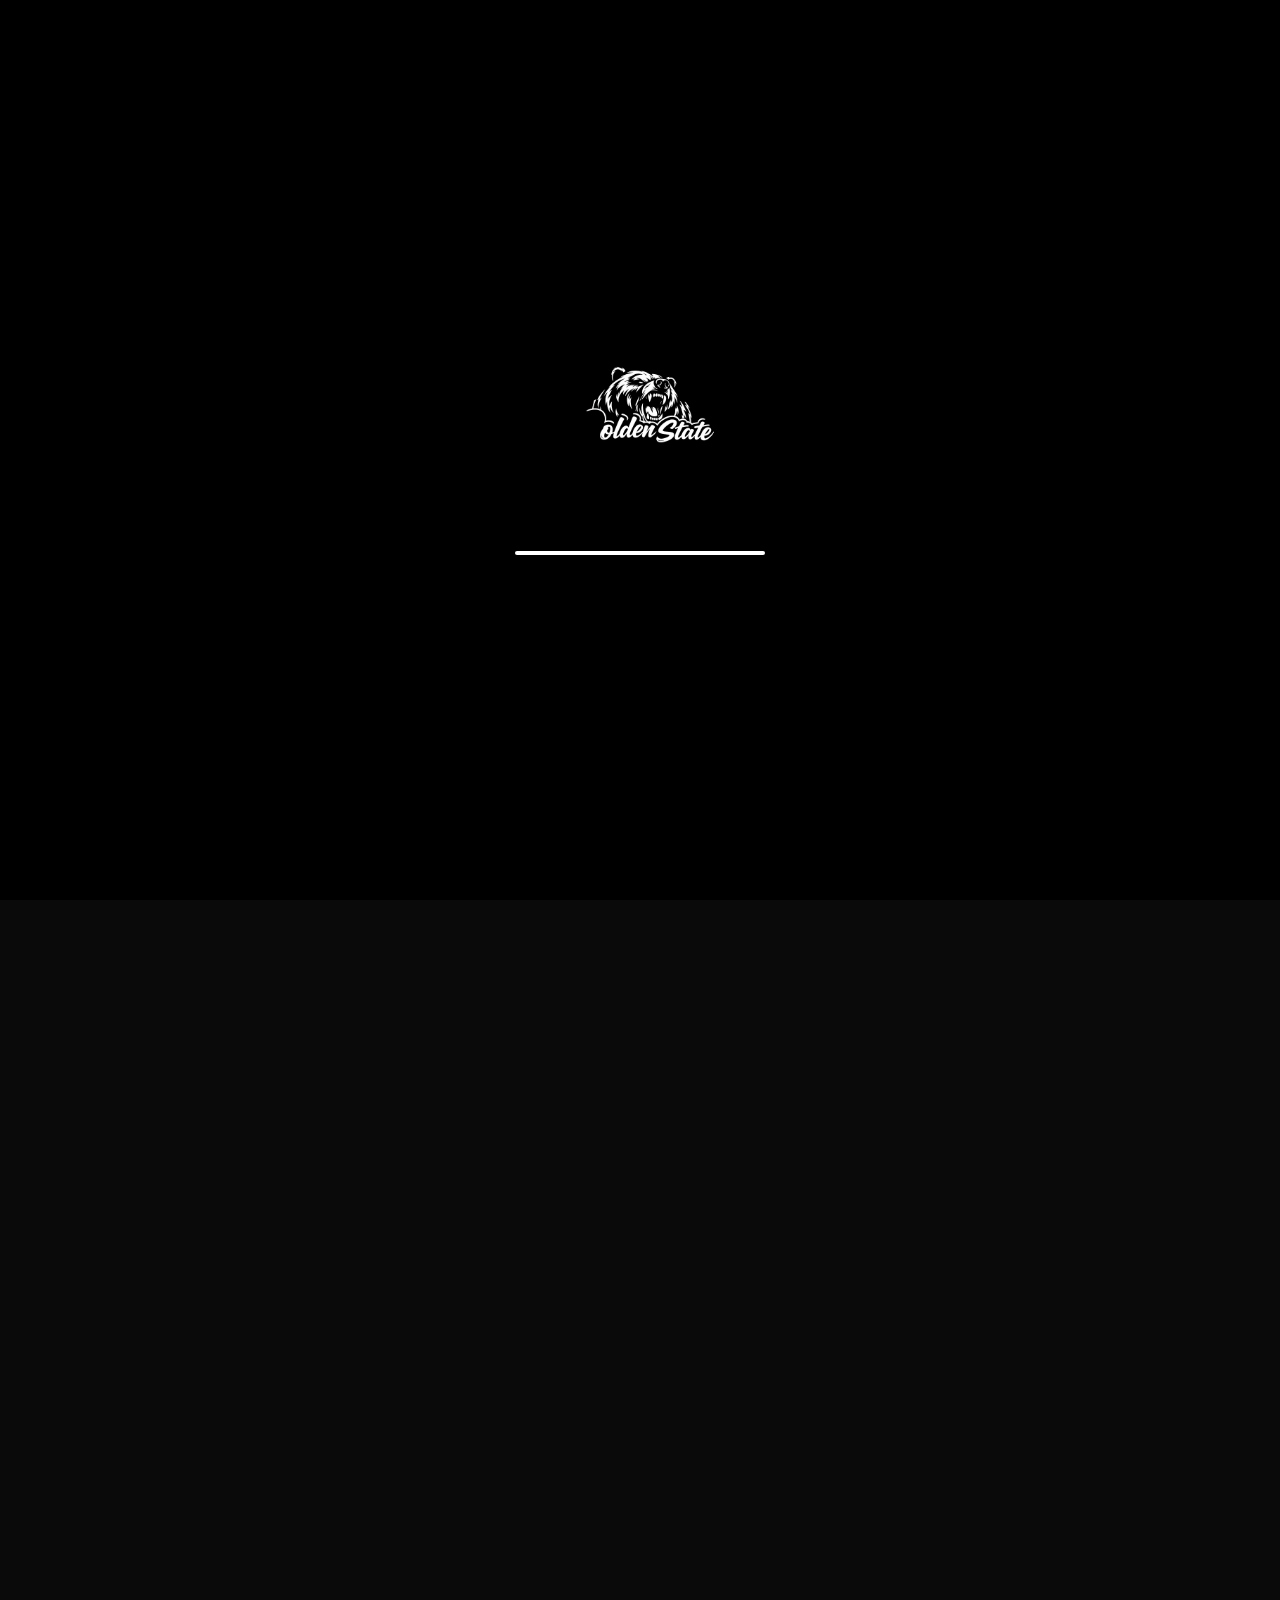
==== commit 4d685db5: "s s" ====
--- a/index.html
+++ b/index.html
@@ -8,234 +8,528 @@
 <link href="https://fonts.googleapis.com/css2?family=Poppins:wght@300;400;600;800&display=swap" rel="stylesheet">
 
 <style>
+
 *{
-    margin:0;
-    padding:0;
-    box-sizing:border-box;
-    font-family:'Poppins',sans-serif;
+margin:0;
+padding:0;
+box-sizing:border-box;
+font-family:'Poppins',sans-serif;
 }
 
 body{
-    background:#0a0a0a;
-    color:white;
-    overflow:hidden;
-    cursor:none;
-}
-
-/* LOADING SCREEN */
+background:#0a0a0a;
+color:white;
+cursor:none;
+}
+
+/* LOADING */
+
 #loadingScreen{
-    position:fixed;
-    width:100%;
-    height:100%;
-    background:#000;
-    display:flex;
-    flex-direction:column;
-    justify-content:center;
-    align-items:center;
-    z-index:99999;
-    transition:opacity 0.8s ease;
+position:fixed;
+width:100%;
+height:100%;
+background:#000;
+display:flex;
+flex-direction:column;
+justify-content:center;
+align-items:center;
+z-index:99999;
+transition:opacity 0.8s ease;
 }
 
 #loadingLogo{
-    width:180px;
-    animation: pulse 2s infinite;
+width:180px;
+animation:pulse 2s infinite;
 }
 
 @keyframes pulse{
-    0%{transform:scale(1);}
-    50%{transform:scale(1.1);}
-    100%{transform:scale(1);}
+0%{transform:scale(1);}
+50%{transform:scale(1.1);}
+100%{transform:scale(1);}
 }
 
 #loadingBar{
-    width:250px;
-    height:4px;
-    background:#222;
-    margin-top:25px;
-    overflow:hidden;
-    border-radius:10px;
+width:250px;
+height:4px;
+background:#222;
+margin-top:25px;
+border-radius:10px;
+overflow:hidden;
 }
 
 #loadingProgress{
-    width:0%;
-    height:100%;
-    background:white;
-    animation: load 2.5s forwards;
+width:0%;
+height:100%;
+background:white;
+animation:load 2.5s forwards;
 }
 
 @keyframes load{
-    to{width:100%;}
-}
-
-/* MAIN CONTENT */
+to{width:100%;}
+}
+
 #mainContent{
-    opacity:0;
-    transition:opacity 1s ease;
+opacity:0;
+transition:opacity 1s ease;
+}
+
+/* NAV */
+
+nav{
+position:fixed;
+width:100%;
+padding:12px 8%;
+display:flex;
+justify-content:space-between;
+align-items:center;
+background:rgba(0,0,0,0.6);
+backdrop-filter:blur(10px);
+z-index:1000;
+}
+
+nav img{
+height:90px;
+}
+
+nav ul{
+list-style:none;
+display:flex;
+gap:25px;
+}
+
+nav ul li{
+cursor:pointer;
+transition:0.3s;
+}
+
+nav ul li:hover{
+color:#aaa;
+}
+
+/* HERO */
+
+.hero{
+height:100vh;
+display:flex;
+flex-direction:column;
+justify-content:center;
+align-items:center;
+text-align:center;
+}
+
+.hero h1{
+font-size:65px;
+font-weight:800;
+}
+
+.hero p{
+margin-top:15px;
+color:#bbb;
+}
+
+/* BUTTON */
+
+.btn{
+padding:12px 26px;
+border-radius:30px;
+text-decoration:none;
+font-weight:600;
+background:white;
+color:black;
+display:inline-block;
+margin-top:25px;
+transition:0.3s;
+}
+
+.btn:hover{
+transform:scale(1.05);
+}
+
+/* SECTIONS */
+
+.section{
+padding:120px 10%;
+max-width:1200px;
+margin:auto;
+}
+
+.section h2{
+font-size:40px;
+margin-bottom:20px;
+}
+
+.card{
+background:#111;
+padding:20px;
+margin-bottom:20px;
+border-radius:10px;
+}
+
+/* APPLICATION CENTER */
+
+.appGrid{
+display:grid;
+grid-template-columns:repeat(auto-fit,minmax(200px,1fr));
+gap:20px;
+margin-top:20px;
+}
+
+.appCard{
+background:#111;
+padding:20px;
+border-radius:10px;
+border:1px solid #222;
+cursor:pointer;
+transition:0.25s;
+}
+
+.appCard:hover{
+transform:translateY(-5px);
+background:#fff;
+color:#000;
+}
+
+.appCategory{
+margin-top:40px;
+}
+
+.appCategory h3{
+margin-bottom:15px;
+color:#bbb;
+}
+
+/* IDEAS */
+
+input,textarea,select{
+width:100%;
+padding:10px;
+margin-top:10px;
+background:#1a1a1a;
+border:none;
+color:white;
+border-radius:5px;
+}
+
+button{
+margin-top:15px;
+padding:12px 22px;
+border:none;
+background:white;
+color:black;
+border-radius:6px;
+cursor:pointer;
+}
+
+/* MEDIA */
+
+.gallery img{
+width:100%;
+border-radius:10px;
+}
+
+/* SOCIAL */
+
+.social a{
+display:block;
+margin-top:10px;
+color:#4da6ff;
+font-size:18px;
+}
+
+/* PARTICLES */
+
+canvas{
+position:fixed;
+top:0;
+left:0;
+z-index:-2;
 }
 
 /* CURSOR */
+
 #cursor{
-    position:fixed;
-    width:12px;
-    height:12px;
-    background:white;
-    border-radius:50%;
-    pointer-events:none;
-    transform:translate(-50%,-50%);
-    z-index:10000;
-}
-
-/* PARTICLES */
-canvas{
-    position:fixed;
-    top:0;
-    left:0;
-    z-index:-2;
-}
-
-/* SERVER STATUS */
-#serverStatus{
-    margin-top:25px;
-    font-size:18px;
-}
-
-.btn{
-    padding:12px 26px;
-    border-radius:30px;
-    text-decoration:none;
-    font-weight:600;
-    background:white;
-    color:black;
-    display:inline-block;
-    margin-top:20px;
-    transition:0.3s;
-}
-
-.btn:hover{
-    transform:scale(1.05);
-}
+position:fixed;
+width:12px;
+height:12px;
+background:white;
+border-radius:50%;
+pointer-events:none;
+transform:translate(-50%,-50%);
+z-index:10000;
+}
+
 </style>
 </head>
 
 <body>
 
-<!-- LOADING SCREEN -->
 <div id="loadingScreen">
-    <img src="logo.png" id="loadingLogo">
-    <div id="loadingBar">
-        <div id="loadingProgress"></div>
-    </div>
-</div>
-
-<!-- MAIN SITE -->
+<img src="logo.png" id="loadingLogo">
+<div id="loadingBar">
+<div id="loadingProgress"></div>
+</div>
+</div>
+
 <div id="mainContent">
 
 <div id="cursor"></div>
 <canvas id="particles"></canvas>
 
-<div style="text-align:center;padding-top:120px;">
-    <h1 style="font-size:60px;">GOLDEN STATE RP</h1>
-
-    <div id="serverStatus">Checking Server...</div>
-
-    <a id="connectBtn"
-       href="https://cfx.re/join/YOUR_CFX_CODE"
-       target="_blank"
-       class="btn"
-       style="pointer-events:none;opacity:0.5;">
-       Connect Now
-    </a>
-</div>
+<nav>
+
+<img src="logo.png">
+
+<ul>
+
+<li onclick="scrollToSection('home')">Home</li>
+<li onclick="scrollToSection('applications')">Applications</li>
+<li onclick="scrollToSection('news')">News</li>
+<li onclick="scrollToSection('ideas')">RP Ideas</li>
+<li onclick="scrollToSection('media')">Media</li>
+<li onclick="scrollToSection('rules')">Rules</li>
+<li onclick="scrollToSection('social')">Socials</li>
+<li onclick="scrollToSection('dmv')">DMV</li>
+<li onclick="window.open('YOUR_DISCORD_LINK','_blank')">Discord</li>
+<li onclick="window.open('https://cfx.re/join/YOUR_CODE','_blank')">Connect</li>
+
+</ul>
+
+</nav>
+
+<!-- HERO -->
+
+<section class="hero" id="home">
+
+<h1>GOLDEN STATE RP</h1>
+<p>Professional Roleplay � Custom Systems � Community Driven</p>
+
+<a class="btn" onclick="scrollToSection('applications')">Open Applications</a>
+
+</section>
+
+<!-- APPLICATION CENTER -->
+
+<section class="section" id="applications">
+
+<h2>Application Center</h2>
+
+<div class="appCategory">
+<h3>?? Departments</h3>
+
+<div class="appGrid">
+<div class="appCard">SASP</div>
+<div class="appCard">BCSO</div>
+<div class="appCard">LSPD</div>
+</div>
+</div>
+
+<div class="appCategory">
+<h3>?? Gangs</h3>
+
+<div class="appGrid">
+<div class="appCard">Grave Diggas</div>
+<div class="appCard">Los Blue Devils</div>
+<div class="appCard">400 Hustlers</div>
+</div>
+</div>
+
+<div class="appCategory">
+<h3>?? GSRP Teams</h3>
+
+<div class="appGrid">
+<div class="appCard">Staff Team</div>
+<div class="appCard">Event Team</div>
+<div class="appCard">Core Engineer Dev</div>
+</div>
+</div>
+
+<div class="appCategory">
+<h3>?? Civilian / Government</h3>
+
+<div class="appGrid">
+<div class="appCard">Judge</div>
+<div class="appCard">DOJ</div>
+<div class="appCard">State Judge</div>
+<div class="appCard">Governor</div>
+</div>
+</div>
+
+</section>
+
+<!-- NEWS -->
+
+<section class="section" id="news">
+
+<h2>Server News</h2>
+
+<div class="card">
+<h3>Major Server Update</h3>
+<p>New fire system, improved CAD, and better civilian interactions.</p>
+</div>
+
+<div class="card">
+<h3>Community Patrol Night</h3>
+<p>Join us Friday at 8PM EST for a statewide patrol event.</p>
+</div>
+
+</section>
+
+<!-- RP IDEAS -->
+
+<section class="section" id="ideas">
+
+<h2>Civilian / Criminal RP Idea Board</h2>
+
+<form>
+
+<input placeholder="Discord Name">
+
+<select>
+<option>Civilian Scenario</option>
+<option>Criminal Scenario</option>
+<option>Event Idea</option>
+</select>
+
+<textarea placeholder="Describe your RP idea"></textarea>
+
+<button>Submit Idea</button>
+
+</form>
+
+</section>
+
+<!-- MEDIA -->
+
+<section class="section" id="media">
+
+<h2>Media Gallery</h2>
+
+<div class="gallery">
+
+<img src="media.png">
+
+</div>
+
+</section>
+
+<!-- RULEBOOK -->
+
+<section class="section" id="rules">
+
+<h2>Rulebook</h2>
+
+<div class="card">
+<h3>General Rules</h3>
+<ul>
+<li>No RDM or VDM</li>
+<li>Respect all players</li>
+<li>No exploiting glitches</li>
+</ul>
+</div>
+
+</section>
+
+<!-- SOCIAL -->
+
+<section class="section" id="social">
+
+<h2>Social Media</h2>
+
+<div class="social">
+
+<a href="#">YouTube</a>
+<a href="#">TikTok</a>
+<a href="#">Instagram</a>
+<a href="#">Discord</a>
+
+</div>
+
+</section>
+
+<!-- DMV -->
+
+<section class="section" id="dmv">
+
+<h2>Golden State DMV</h2>
+
+<p>Apply for licenses and manage registrations.</p>
+
+<a class="btn" href="YOUR_DMV_LINK" target="_blank">Visit DMV</a>
+
+</section>
 
 </div>
 
 <script>
 
-/* LOADING SCREEN REMOVE */
+function scrollToSection(id){
+document.getElementById(id).scrollIntoView({behavior:"smooth"});
+}
+
 window.addEventListener("load",()=>{
-    setTimeout(()=>{
-        document.getElementById("loadingScreen").style.opacity="0";
-        document.getElementById("mainContent").style.opacity="1";
-        setTimeout(()=>{
-            document.getElementById("loadingScreen").style.display="none";
-        },800);
-    },2500);
+setTimeout(()=>{
+document.getElementById("loadingScreen").style.opacity="0";
+document.getElementById("mainContent").style.opacity="1";
+setTimeout(()=>{
+document.getElementById("loadingScreen").style.display="none";
+},800);
+},2500);
 });
 
-/* CURSOR */
-const cursor = document.getElementById("cursor");
-document.addEventListener("mousemove", e=>{
-    cursor.style.left = e.clientX+"px";
-    cursor.style.top = e.clientY+"px";
+const cursor=document.getElementById("cursor");
+
+document.addEventListener("mousemove",e=>{
+cursor.style.left=e.clientX+"px";
+cursor.style.top=e.clientY+"px";
 });
 
-/* PARTICLES */
-const canvas = document.getElementById("particles");
-const ctx = canvas.getContext("2d");
+const canvas=document.getElementById("particles");
+const ctx=canvas.getContext("2d");
 
 function resize(){
-    canvas.width=window.innerWidth;
-    canvas.height=window.innerHeight;
-}
+canvas.width=window.innerWidth;
+canvas.height=window.innerHeight;
+}
+
 resize();
 window.addEventListener("resize",resize);
 
 let particles=[];
+
 for(let i=0;i<90;i++){
-    particles.push({
-        x:Math.random()*canvas.width,
-        y:Math.random()*canvas.height,
-        s:Math.random()*2+1,
-        vx:(Math.random()-0.5),
-        vy:(Math.random()-0.5)
-    });
+particles.push({
+x:Math.random()*canvas.width,
+y:Math.random()*canvas.height,
+s:Math.random()*2+1,
+vx:(Math.random()-0.5),
+vy:(Math.random()-0.5)
+});
 }
 
 function animate(){
-    ctx.clearRect(0,0,canvas.width,canvas.height);
-    particles.forEach(p=>{
-        p.x+=p.vx;
-        p.y+=p.vy;
-
-        if(p.x<0||p.x>canvas.width) p.vx*=-1;
-        if(p.y<0||p.y>canvas.height) p.vy*=-1;
-
-        ctx.fillStyle="white";
-        ctx.beginPath();
-        ctx.arc(p.x,p.y,p.s,0,Math.PI*2);
-        ctx.fill();
-    });
-    requestAnimationFrame(animate);
-}
+
+ctx.clearRect(0,0,canvas.width,canvas.height);
+
+particles.forEach(p=>{
+
+p.x+=p.vx;
+p.y+=p.vy;
+
+if(p.x<0||p.x>canvas.width)p.vx*=-1;
+if(p.y<0||p.y>canvas.height)p.vy*=-1;
+
+ctx.fillStyle="white";
+ctx.beginPath();
+ctx.arc(p.x,p.y,p.s,0,Math.PI*2);
+ctx.fill();
+
+});
+
+requestAnimationFrame(animate);
+
+}
+
 animate();
-
-/* SERVER STATUS FIXED */
-const SERVER_IP="23.27.211.19";
-const SERVER_PORT="3086";
-
-const statusText=document.getElementById("serverStatus");
-const connectBtn=document.getElementById("connectBtn");
-
-async function checkServer(){
-    try{
-        const response=await fetch(`http://${SERVER_IP}:${SERVER_PORT}/dynamic.json`);
-        const data=await response.json();
-
-        if(data && data.clients !== undefined){
-            statusText.innerText=`?? Online � Players: ${data.clients} / ${data.sv_maxclients}`;
-            connectBtn.style.pointerEvents="auto";
-            connectBtn.style.opacity="1";
-        }else{
-            throw new Error();
-        }
-
-    }catch{
-        statusText.innerText="?? Server Status Unavailable";
-    }
-}
-
-checkServer();
-setInterval(checkServer,15000);
 
 </script>
 
